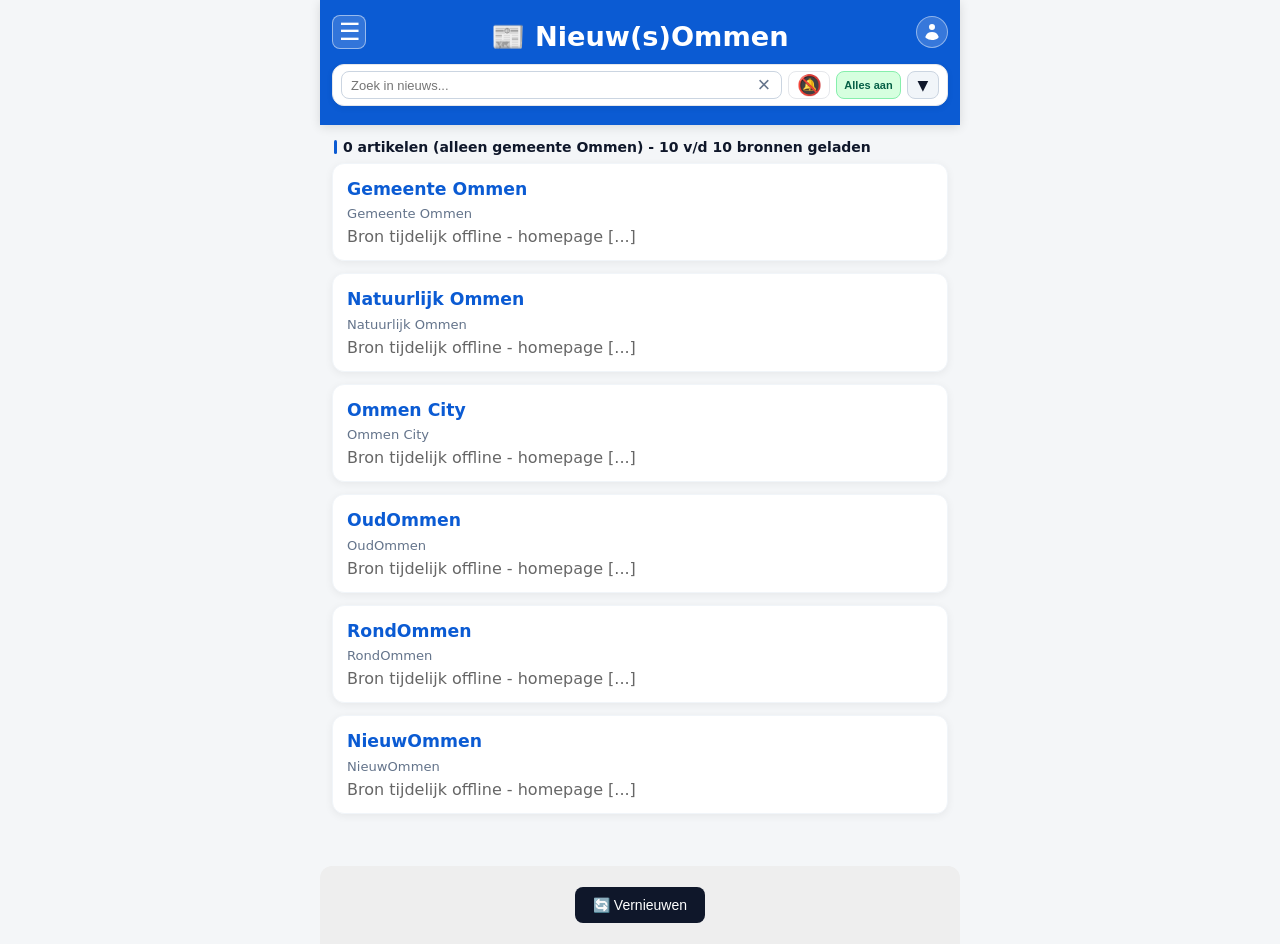
==== index.html @ 9d99572e "Load shared filter before app and bump app cache version" ====
<!DOCTYPE html>
<html lang="nl">
<head>
<meta charset="UTF-8">
<meta name="viewport" content="width=device-width, initial-scale=1.0">
<title>Nieuw(s)Ommen</title>
<link rel="manifest" href="manifest.json">
<link rel="stylesheet" href="styles.css?v=302">
<link rel="icon" href="icons/icon-192x192.png" type="image/png">
<meta name="theme-color" content="#0b5bd3">
<style>.search-box{position:relative;width:100%;}.search-box #search-input{width:100%;box-sizing:border-box;padding-right:34px;}.search-clear{position:absolute;right:4px;top:50%;transform:translateY(-50%);width:28px;height:28px;border:0;background:transparent;color:#64748b;font-size:22px;line-height:28px;padding:0;cursor:pointer;display:block}.search-clear:hover{color:#0b5bd3;}</style>
</head>
<body>
<header>
  <h1>
    <button type="button" id="nav-menu-button" class="nav-menu-button" aria-label="Menu openen" aria-expanded="false" aria-controls="nav-menu">☰</button>
    <span class="title-left">📰 Nieuw(s)Ommen</span>
    <span class="header-icons">
      <button id="user-icon-btn" class="user-icon-btn" title="Account" aria-label="Account">
      <svg viewBox="0 0 24 24" width="18" height="18" fill="white" xmlns="http://www.w3.org/2000/svg"><path d="M12 12c2.21 0 4-1.79 4-4s-1.79-4-4-4-4 1.79-4 4 1.79 4 4 4zm0 2c-2.67 0-8 1.34-8 4v2h16v-2c0-2.66-5.33-4-8-4z"/></svg>
    </button>
    </span>
  </h1>
  <nav id="nav-menu" class="nav-menu" aria-label="Hoofdmenu" hidden><a href="./">Nieuws</a><a href="informatie.html?tab=over">Over</a><a href="informatie.html?tab=bronnen">Bronnen</a><a href="informatie.html?tab=meldingen">Meldingen</a><a href="informatie.html?tab=tips">Filters &amp; Tips</a><a href="informatie.html?tab=privacy">Privacy &amp; Contact</a><div id="admin-menu-group" hidden><button type="button" id="admin-menu-link" class="admin-menu-toggle" aria-expanded="false" aria-controls="admin-submenu">Admin <span aria-hidden="true">▾</span></button><div id="admin-submenu" class="admin-submenu" hidden><a href="admin.html?tab=overview">Overzicht</a><a href="admin.html?tab=subs">Abonnementen</a><a href="admin.html?tab=users">Gebruikers</a><a href="admin.html?tab=newsletter">Nieuwsbrief</a><a href="admin.html?tab=push">Push testen</a><a href="admin.html?tab=logs">Logs</a><a href="admin.html?tab=settings">Instellingen</a></div></div></nav>
  <div class="filter-header" id="filter-header">
    <div class="filter-header-center"><div class="search-row"><div class="search-box"><input type="text" id="search-input" placeholder="Zoek in nieuws..." autocomplete="off"><button type="button" id="search-clear" class="search-clear" aria-label="Zoekveld leegmaken" title="Zoekveld leegmaken">×</button></div></div></div>
    <div class="filter-header-right">
      <div class="bell-slot" id="bell-slot"></div>
      <button class="btn-all-toets" id="btn-all">Alles aan</button>
      <span class="filter-header-arrow">▼</span>
    </div>
  </div>
  <div id="source-panel">
    <div class="panel-hint">
      <div><b>VANDAAG</b> <-> <b>MEER</b> = alleen vandaag of meerdere dagen</div>
      <div><b>GEMEENTE</b> <-> <b>REGIO</b> = alleen gemeente Ommen of ook regio</div>
      <div><b>AAN</b> <-> <b>UIT</b> = nieuwsbron wel of niet tonen in het overzicht</div>
    </div>
    <div class="source-list" id="source-list"></div>
    <div class="panel-footer">
      <button onclick="resetFilters()">Reset</button>
      <button class="primary" onclick="closePanel()">Sluiten ▲</button>
    </div>
  </div>
  <div id="news-container-anchor"></div>
  <div id="compat-hidden" style="display:none">
    <input type="checkbox" id="only-ommen" checked>
    <div id="compat-sources"></div>
  </div>
</header>
<main><div id="news-container">Bezig met laden...</div></main>
<footer><button onclick="refreshNews()">🔄 Vernieuwen</button></footer>

<script>
if('serviceWorker' in navigator){
  navigator.serviceWorker.register('./service-worker.js?v=304', {scope: './'}).then(r=>{
    console.log('SW registered v297 rollback', r.scope);
  }).catch(e=>console.log('SW fail', e));
}
</script>
<script>
document.addEventListener('DOMContentLoaded',()=>{
  const input=document.getElementById('search-input');
  const clear=document.getElementById('search-clear');
  if(!input||!clear)return;
  clear.addEventListener('click',e=>{
    e.preventDefault();
    e.stopPropagation();
    input.value='';
    input.focus();
    if(typeof filterNews==='function') filterNews();
  });
});
</script>
<script>
(function(){const button=document.getElementById("nav-menu-button"),menu=document.getElementById("nav-menu");if(!button||!menu)return;button.addEventListener("click",function(e){e.stopPropagation();const open=menu.hidden;menu.hidden=!open;button.setAttribute("aria-expanded",String(open));});document.addEventListener("click",function(e){if(!menu.hidden&&!menu.contains(e.target)&&e.target!==button){menu.hidden=true;button.setAttribute("aria-expanded","false");}});document.addEventListener("keydown",function(e){if(e.key==="Escape"){menu.hidden=true;button.setAttribute("aria-expanded","false");}});})();
</script>
<script>
(async function(){
  const link=document.getElementById('admin-menu-group');
  if(!link)return;
  const token=localStorage.getItem('ommen_auth_token');
  if(!token)return;
  try{
    const response=await fetch('https://ommen-push-v2.leeuw008.workers.dev/auth/me',{headers:{Authorization:'Bearer '+token},cache:'no-store'});
    if(!response.ok)return;
    const data=await response.json();
    const user=data.user||data;
    link.hidden=String(user.email||'').trim().toLowerCase()!=='leeuw008@gmail.com';
  }catch(e){link.hidden=true;}
})();
</script>
<script>
(function(){
 const toggle=document.getElementById('admin-menu-link'),sub=document.getElementById('admin-submenu');
 if(!toggle||!sub)return;
 toggle.addEventListener('click',function(e){e.stopPropagation();sub.hidden=!sub.hidden;toggle.setAttribute('aria-expanded',String(!sub.hidden));});
})();
</script>
<script src="article-filter.js?v=1"></script>
<script src="app.js?v=339"></script>
<script src="push.js?v=270-free-tier"></script>
<script src="article-focus.js?v=307"></script>
<script src="search-click-fix.js?v=1"></script>
</body>
</html>
---- styles.css ----
/* Nieuw(s)Ommen v202 - LAATSTE VERSIE + werkende push van vorige week + lichter groen */
:root{--brand:#0b5bd3; --brand-dark:#0f172a; --bg:#f4f6f8; --card:#ffffff; --border:#e5e7eb; --text:#0f172a; --muted:#64748b;}
*{box-sizing:border-box}
body{font-family:system-ui,-apple-system,Segoe UI,Roboto,Arial,sans-serif;margin:0;padding:0;background:var(--bg);color:var(--text); -webkit-font-smoothing:antialiased}
header{background:var(--brand);color:white;padding:8px 12px 10px;width:100%;max-width:640px;margin:0 auto;display:block;box-shadow:0 2px 10px rgba(0,0,0,.12);position:sticky;top:0;z-index:1000}
header h1{display:flex;align-items:center;gap:12px;justify-content:center;width:100%;min-height:48px;margin:0 auto 8px;padding-top:10px;font-size:1.7em}
.title-left{display:inline-flex;align-items:center;justify-content:center}
.header-icons{display:inline-flex;align-items:center;gap:8px;flex-shrink:0}
.info-icon-btn{width:32px;height:32px;border-radius:50%;background:rgba(255,255,255,0.18);border:1.5px solid rgba(255,255,255,0.45);display:inline-flex;align-items:center;justify-content:center;color:#fff;text-decoration:none;font-weight:900;font-size:20px;line-height:1;flex-shrink:0}
.user-icon-btn{width:32px;height:32px;border-radius:50%;background:rgba(255,255,255,0.18);border:1.5px solid rgba(255,255,255,0.45);display:inline-flex;align-items:center;justify-content:center;color:#fff;font-size:18px;line-height:1;flex-shrink:0;cursor:pointer;padding:0;position:relative}
.user-icon-btn:hover{background:rgba(255,255,255,0.28)}
.user-icon-btn.logged-in{background:#16a34a !important;border-color:#a7f3d0 !important;color:#fff !important}
.user-icon-btn.logged-in::after{content:"";position:absolute;top:-2px;right:-2px;width:10px;height:10px;background:#fff;border:2px solid #16a34a;border-radius:50%}

.search-row{margin:0 auto 8px;width:100%;max-width:100%;display:block}
.search-row input{width:100%;padding:11px 12px;border-radius:10px;border:1px solid rgba(255,255,255,.7);font-size:15px;display:block;outline:none}
.search-row input:focus{border-color:#fff;box-shadow:0 0 0 3px rgba(255,255,255,.25)}
.filter-header{margin:0 auto;background:#fff;border:1px solid var(--border);border-radius:12px;padding:6px 8px;display:flex;align-items:center;justify-content:space-between;cursor:pointer;user-select:none;box-shadow:0 1px 3px rgba(0,0,0,.06);transition:all .2s;gap:6px;min-height:36px}
.filter-header.open{border-radius:12px 12px 0 0;border-bottom:2px solid var(--brand);box-shadow:0 2px 8px rgba(0,0,0,.08)}
.filter-header-center{flex:1;display:flex;justify-content:flex-start;align-items:center;min-width:0}
.filter-header-count{font-weight:600;color:#1d4ed8;font-size:11px;white-space:nowrap;background:#eff6ff;padding:4px 10px;border-radius:999px;border:1px solid #bfdbfe;height:28px;display:inline-flex;align-items:center;justify-content:center}
.filter-header-center .search-row{margin:0;width:100%;max-width:none}
.filter-header-center .search-row input{height:28px;padding:4px 9px;border-radius:8px;font-size:13px;border:1px solid #cbd5e1;background:#fff;color:var(--text)}
.filter-header-right{display:flex;align-items:center;gap:6px;flex-shrink:0}
.bell-slot{display:flex;align-items:center;justify-content:center;min-width:42px;min-height:28px;width:42px;height:28px}
.bell-slot:empty::after{content:"🔕";opacity:1;font-size:18px;display:flex;align-items:center;justify-content:center;width:42px;height:28px;background:#fff;border:1px solid #e5e7eb;border-radius:8px;color:#64748b}
.bell-slot > *{width:42px;height:28px;min-width:42px;min-height:28px;display:flex;align-items:center;justify-content:center;background:#fff;border:1px solid #e5e7eb;border-radius:8px;font-size:20px;line-height:1;padding:0 4px;color:#64748b;opacity:1;cursor:pointer;pointer-events:auto}
.filter-header-arrow{font-size:14px;color:var(--brand-dark);width:32px;height:28px;background:#f1f5f9;border:1px solid #cbd5e1;border-radius:8px;text-align:center;display:flex;align-items:center;justify-content:center;transition:all .2s;cursor:pointer}
.filter-header.open .filter-header-arrow{transform:rotate(180deg);background:var(--brand-dark);color:#fff;border-color:var(--brand-dark)}
#source-panel{margin:0 auto;width:100%;max-width:100%;background:#fff;border:1px solid var(--border);border-top:0;border-radius:0 0 12px 12px;overflow:hidden;max-height:0;opacity:0;transition:max-height .35s ease, opacity .25s ease;box-shadow:0 4px 12px rgba(0,0,0,.06)}
#source-panel.open{max-height:3000px;opacity:1;box-shadow:0 12px 24px rgba(15,23,42,0.12)}
.panel-hint{background:#f8fafc;border-top:2px solid var(--brand);border-bottom:2px solid var(--brand);padding:6px 8px;font-size:11px;color:var(--muted);line-height:1.35}
.source-list{display:flex;flex-direction:column}
.source-row{display:grid;grid-template-columns:1fr 132px;align-items:center;gap:6px;padding:6px 4px 6px 8px;border-bottom:1px solid #dbeafe;transition:background .12s}
.source-row:last-child{border-bottom:0}
.source-row:hover{background:#f8fafc}
.source-row.off{background:#f9fafb;opacity:.6}
.source-meta{display:flex;flex-direction:column;min-width:0;align-items:flex-start}
.source-name{font-weight:700;font-size:14.5px;line-height:1.1;color:var(--brand-dark)}
.source-sub{font-size:11px;color:var(--muted);line-height:1}
.toggles{display:grid;grid-template-columns:40px 44px 44px;gap:2px;align-items:start;justify-content:end}
.toggle-col{display:flex;flex-direction:column;align-items:center;gap:2px;min-height:32px}
.mini-switch{position:relative;width:30px;height:18px;background:#e5e7eb;border-radius:999px;cursor:pointer;transition:background .2s;border:0;padding:0;display:inline-flex;flex-shrink:0}
.mini-switch input{display:none}
.mini-slider{position:absolute;top:2px;left:2px;width:14px;height:14px;background:#fff;border-radius:50%;box-shadow:0 1px 2px rgba(0,0,0,.25);transition:transform .2s;transform:translateX(10px)}
.mini-switch input:checked + .mini-slider{transform:translateX(0px)}
.mini-switch.checked.vandaag{background:var(--brand)}
.mini-switch.checked.scope-gemeente{background:var(--brand)}
.mini-switch.checked.scope-regio{background:#7c3aed}
.mini-switch.checked.aan{background:#16a34a}
.mini-switch:not(.checked).aan{background:#e5e7eb;border:1px solid #d1d5db}
.mini-label{font-size:8px;font-weight:800;letter-spacing:.4px;color:#6b7280;text-transform:uppercase;text-align:center;line-height:1}
.panel-footer{padding:8px 10px;display:flex;justify-content:space-between;align-items:center;background:#fff;border-top:2px solid var(--brand)}
.panel-footer button{font-size:11px;padding:5px 9px;border-radius:7px;border:1px solid var(--border);background:#fff;cursor:pointer}
.panel-footer button.primary{background:var(--brand-dark);color:#fff;border-color:var(--brand-dark);font-weight:600}
main{padding:0 12px;box-sizing:border-box;margin:0 auto;width:100%;max-width:640px;position:relative}
#news-container{margin-top:8px;padding-bottom:24px}
.filter-header:not(.open){margin-bottom:8px;box-shadow:0 2px 6px rgba(15,23,42,0.07)}
#source-panel.open + #news-container-anchor{height:12px;display:block}
body.panel-open #news-container::before{content:"";display:block;height:16px;margin:0 -12px;background:linear-gradient(to bottom, rgba(15,23,42,0.07), transparent);pointer-events:none}
.articles-count{font-size:14px;font-weight:700;color:var(--brand-dark);padding:6px 2px 8px;display:flex;align-items:center;gap:6px}
.articles-count::before{content:"";width:3px;height:14px;background:var(--brand);border-radius:999px;flex-shrink:0}
.article{background:var(--card);margin-bottom:12px;padding:14px;border-radius:12px;box-shadow:0 2px 8px rgba(0,0,0,0.06);border:1px solid #f1f5f9;animation:fadeIn .25s ease}
@keyframes fadeIn{from{opacity:0;transform:translateY(4px)}to{opacity:1;transform:translateY(0)}}
.article h2{margin:0 0 6px 0;font-size:1.08em;line-height:1.3}
.article a{color:var(--brand);text-decoration:none}
.article a:hover{text-decoration:underline}
.article small{color:var(--muted);font-size:0.82em;display:block;margin-bottom:6px}
footer{text-align:center;padding:1rem;background:#eee;max-width:640px;margin:16px auto 0;border-radius:12px 12px 0 0}
footer button{margin:5px;padding:10px 18px;font-size:14px;background:var(--brand-dark);color:white;border:none;border-radius:8px;cursor:pointer}

/* === ALLES AAN + BEL - LICHTER GROEN ZOALS GEVRAAGD === */
.btn-all-toets{
  height:28px !important;
  min-height:28px !important;
  padding:0 10px !important;
  border-radius:8px !important;
  display:inline-flex !important;
  align-items:center !important;
  justify-content:center !important;
  font-size:11px !important;
  font-weight:700 !important;
  line-height:1 !important;
  white-space:nowrap;
  background:#d6ffdf !important;
  border:1px solid #86efac !important;
  color:#065f46 !important;
  cursor:pointer;
}
.btn-all-toets.all-off{background:#fee2e2 !important;border-color:#fca5a5 !important;color:#991b1b !important}
.btn-all-toets.some-on{background:#fef9c3 !important;border-color:#fde68a !important;color:#854d0e !important}

/* BEL UIT = wit, BEL AAN = zelfde lichte groen #d6ffdf - zelfde hoogte 28px */
#bell-slot button:not(.enabled){
  background:#ffffff !important;
  border:1px solid #e5e7eb !important;
  color:#64748b !important;
  text-decoration:none !important;
}
#bell-slot button.enabled{
  background:#d6ffdf !important;
  border:1px solid #86efac !important;
  color:#065f46 !important;
  text-decoration:none !important;
}

@media(max-width:400px){header h1{font-size:1.4em} .source-row{grid-template-columns:1fr 124px;gap:4px;padding:6px 2px 6px 6px} .toggles{grid-template-columns:38px 42px 42px;gap:1px}}

/* Vaste breedte voor Alles aan/uit */
.btn-all-toets{width:65px !important;min-width:65px !important;max-width:65px !important;flex:0 0 65px !important;box-sizing:border-box;text-align:center;}

/* Hoofdmenu */
header h1{position:relative;padding-left:38px}
.nav-menu-button{position:absolute;left:0;top:50%;transform:translateY(-50%);width:34px;height:34px;border:1px solid rgba(255,255,255,.5);border-radius:8px;background:rgba(255,255,255,.16);color:#fff;font-size:24px;line-height:1;cursor:pointer}
.nav-menu{position:absolute;left:12px;top:62px;z-index:1200;background:white;border-radius:10px;box-shadow:0 6px 20px rgba(0,0,0,.2);min-width:150px;overflow:hidden}
.nav-menu[hidden]{display:none!important}
.nav-menu a{display:block;padding:12px 18px;color:#0b5bd3;text-decoration:none;font-size:15px;font-weight:600}
.nav-menu a+a{border-top:1px solid #e5e7eb}
.nav-menu a:hover{background:#eff6ff}
@media(max-width:400px){header h1{font-size:1.25em;padding-left:34px;gap:6px}.nav-menu-button{width:30px;height:30px}}

.nav-menu a[hidden]{display:none!important}

/* Header: menu links, account helemaal rechts en titel in het midden */
header h1{position:relative;justify-content:center;padding-left:40px;padding-right:40px}
.header-icons{position:absolute;right:0;top:50%;transform:translateY(-50%)}
.title-left{text-align:center;min-width:0}
@media(max-width:400px){header h1{padding-left:35px;padding-right:35px;font-size:1.25em}}

/* Licht en overzichtelijk admin-submenu */
.nav-menu .admin-menu-toggle{display:flex;align-items:center;justify-content:space-between;width:100%;padding:12px 18px;background:white;border:0;border-top:1px solid #e5e7eb;color:#0b5bd3;text-align:left;font:600 15px system-ui;cursor:pointer}
.nav-menu .admin-menu-toggle:hover{background:#eff6ff}
.nav-menu .admin-submenu{background:#f4f8ff;border-left:3px solid #0b5bd3}
.nav-menu .admin-submenu[hidden],.nav-menu #admin-menu-group[hidden]{display:none!important}
.nav-menu .admin-submenu a{font-size:14px;font-weight:500;padding:10px 20px 10px 27px}
.nav-menu{max-height:calc(100dvh - 80px);overflow-y:auto}
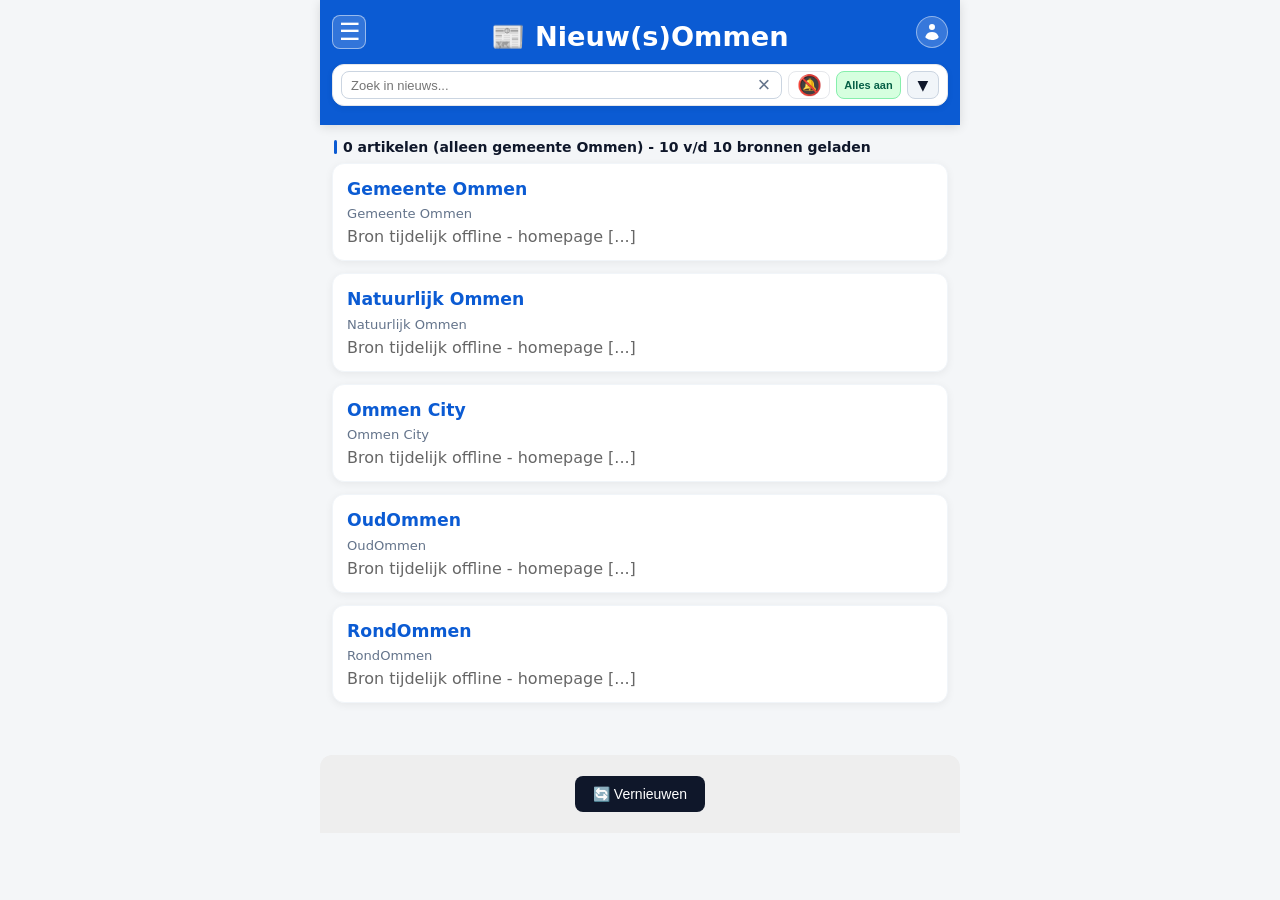
==== commit 4faa7ea9: "Load canonical source registry before app" ====
--- a/index.html
+++ b/index.html
@@ -97,8 +97,9 @@
  toggle.addEventListener('click',function(e){e.stopPropagation();sub.hidden=!sub.hidden;toggle.setAttribute('aria-expanded',String(!sub.hidden));});
 })();
 </script>
-<script src="article-filter.js?v=1"></script>
-<script src="app.js?v=339"></script>
+<script src="source-registry.js?v=1.0.0"></script>
+<script src="article-filter.js?v=2"></script>
+<script src="app.js?v=341"></script>
 <script src="push.js?v=270-free-tier"></script>
 <script src="article-focus.js?v=307"></script>
 <script src="search-click-fix.js?v=1"></script>
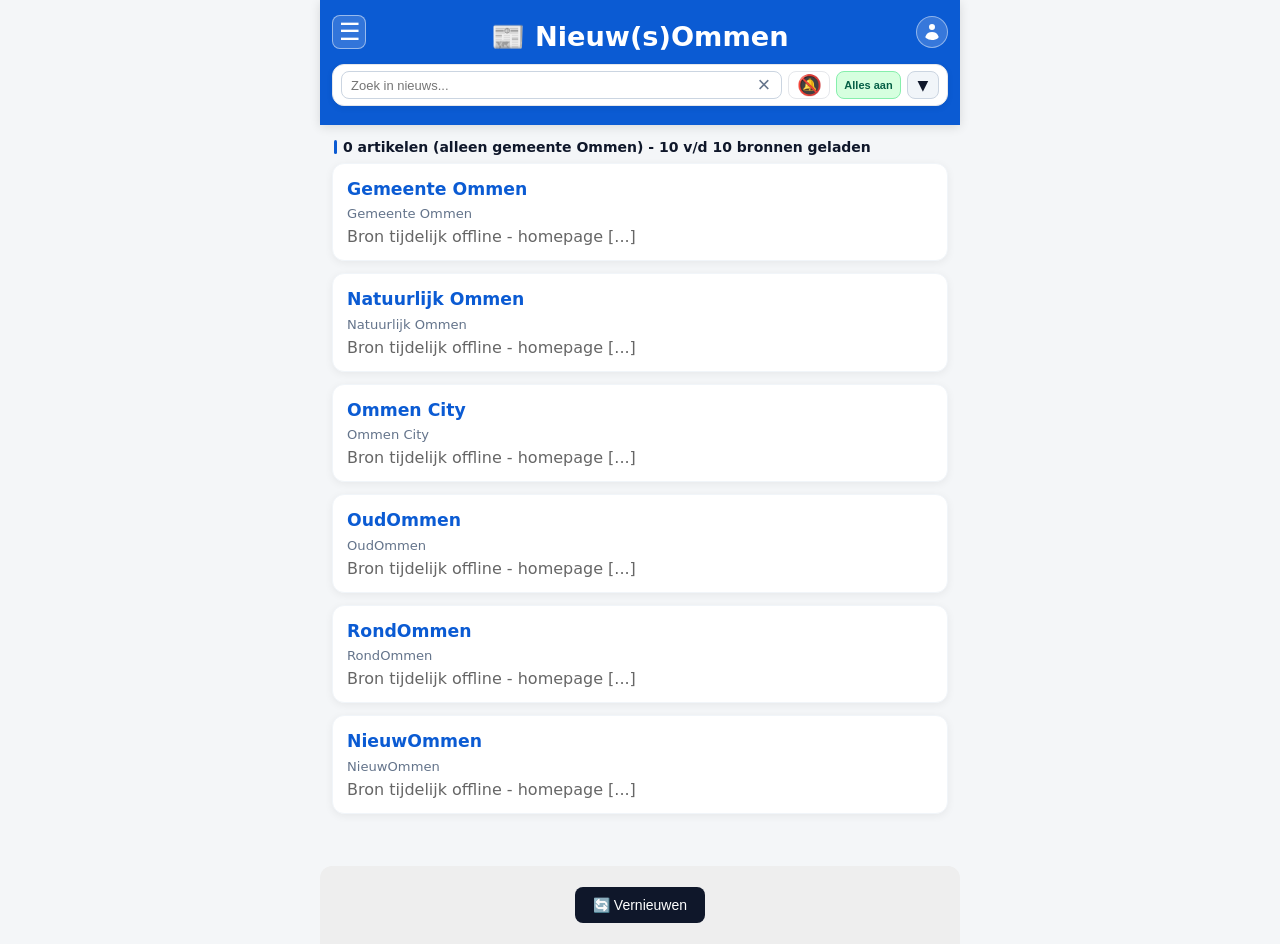
==== commit 0709b6f0: "Restore original app script loading and cache versions" ====
--- a/index.html
+++ b/index.html
@@ -97,9 +97,8 @@
  toggle.addEventListener('click',function(e){e.stopPropagation();sub.hidden=!sub.hidden;toggle.setAttribute('aria-expanded',String(!sub.hidden));});
 })();
 </script>
-<script src="source-registry.js?v=1.0.0"></script>
 <script src="article-filter.js?v=2"></script>
-<script src="app.js?v=341"></script>
+<script src="app.js?v=339"></script>
 <script src="push.js?v=270-free-tier"></script>
 <script src="article-focus.js?v=307"></script>
 <script src="search-click-fix.js?v=1"></script>
